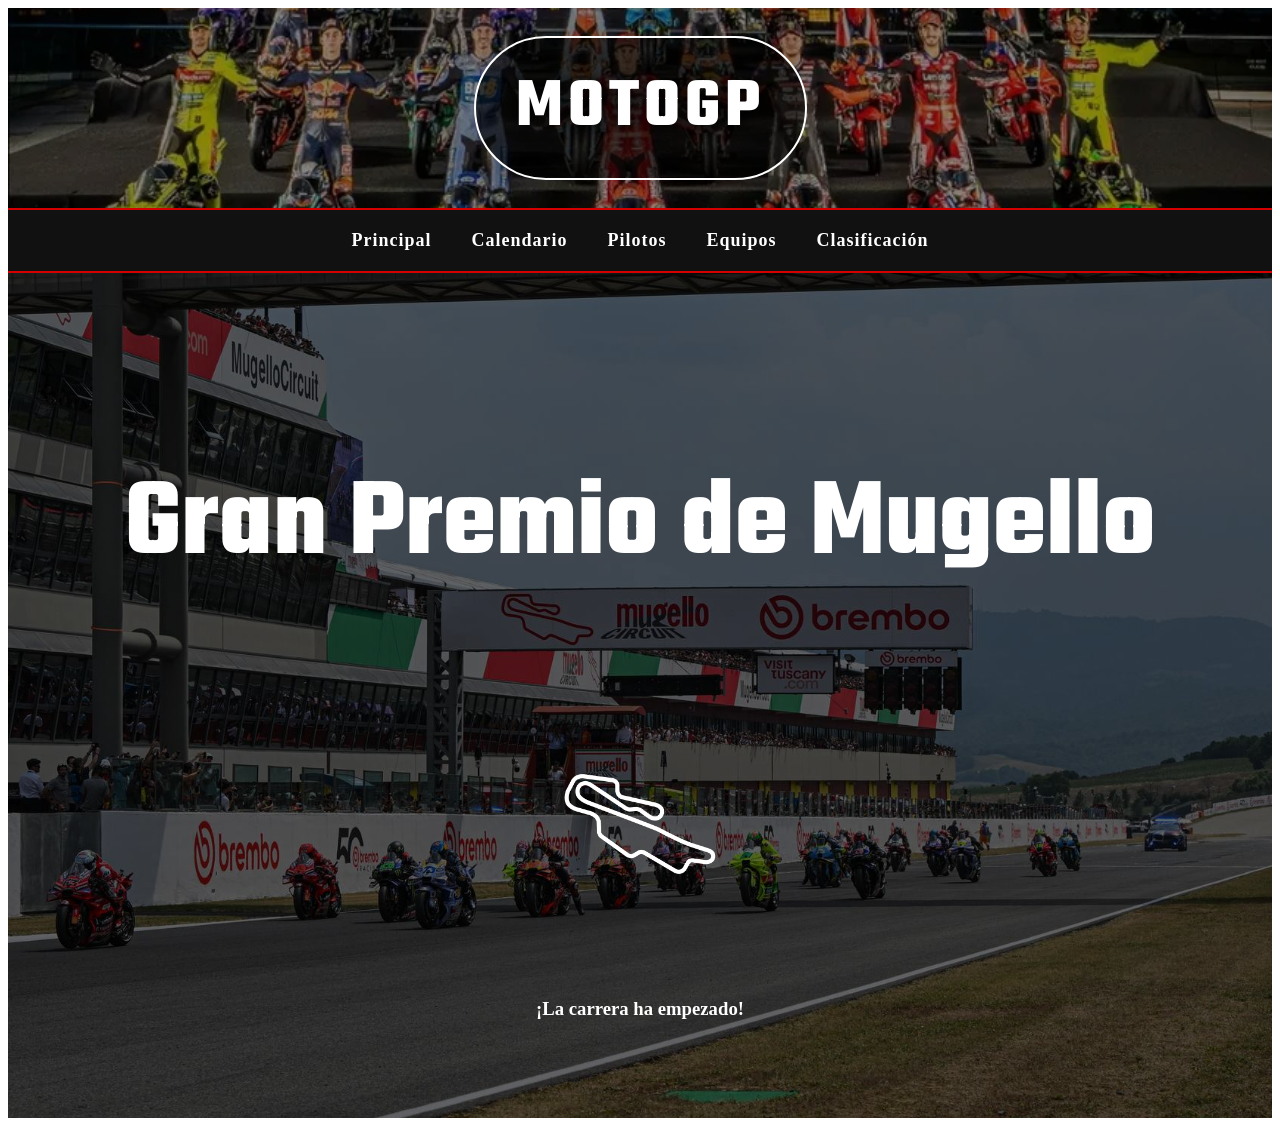
==== index.html @ cc7d2a0e "update" ====
<!DOCTYPE html>
<html lang="es">
<head>
    <link href="https://fonts.googleapis.com/css2?family=Teko:wght@400;600;700&display=swap" rel="stylesheet">
    <meta charset="UTF-8">
    <meta name="viewport" content="width=device-width, initial-scale=1.0">
    <title>MotoGP</title>

    <!-- Enlace al CSS externo -->
    <link rel="stylesheet" href="../css/indexstyle.css">
</head>
<body>

    <!-- CABECERA PRINCIPAL -->
    <header class="hero">
        <div class="overlay">
            <h1>MOTOGP</h1>
        </div>
    </header>

    <nav class="menu">
        <a href="index.html" class="active">Principal</a>
        <a href="calendario.html">Calendario</a>
        <a href="pilotos.html">Pilotos</a>
        <a href="equipos.html">Equipos</a>
        <a href="clasificación.html">Clasificación</a>
    </nav>

      <!-- 🏁 PRÓXIMA CARRERA -->
    <section class="race-card">

        <h2>Gran Premio de Mugello</h2>

        <!-- 🗺 trazado -->
        <div class="track"></div>

        <!-- ⏱ contador -->
        <div class="countdown">
            <div>
                <span id="days">00</span>
                <small>Días</small>
            </div>

            <div>
                <span id="hours">00</span>
                <small>Horas</small>
            </div>

            <div>
                <span id="minutes">00</span>
                <small>Min</small>
            </div>

            <div>
                <span id="seconds">00</span>
                <small>Seg</small>
            </div>
        </div>

    </section>


    <!-- ⚙️ JS contador externo -->
    <script src="../js/contador.js"></script>

</body>
</html>
---- css/indexstyle.css ----
.hero {
    width: 100%;
    height: 200px;

    /* 🔥 imagen como fondo */
    background-image: url("../IMAGENES/motogp.jpg");
    background-size: cover;
    background-position: center;
    background-repeat: no-repeat;

    position: relative;
    overflow: hidden;
}
.overlay {
    position: absolute;
    inset: 0;

    background: rgba(0, 0, 0, 0.4);

    display: flex;
    justify-content: center;
    align-items: center;
}

.overlay h1 {
    color: white;
    font-size: 70px;
    letter-spacing: 5px;
    text-shadow: 0 0 15px black;

    /* 🔴 fondo redondo */
    background: rgba(0, 0, 0, 0.6);
    padding: 20px 40px;
    border-radius: 999px;

    /* un poco de efecto */
    border: 2px solid white;
    font-family: 'Teko', sans-serif;
}
.hero {
    transition: transform 0.5s ease;
}

.hero:hover {
    transform: scale(1.05);
}
.race-card {
    position: relative;
    text-align: center;
    padding: 80px 20px;
    color: white;

    background-image: url("../IMAGENES/Mugello.jpg");
    background-size: cover;
    background-position: center;
}

/* capa oscura */
.race-card::before {
    content: "";
    position: absolute;
    inset: 0;
    background: rgba(0,0,0,0.6);
}

/* todo por encima del overlay */
.race-card h2,
.track,
.countdown {
    position: relative;
    z-index: 2;
}

/* 🗺 TRACADO ANIMADO */
.track {
    width: 100%;
    max-width: 500px;
    height: 250px;
    margin: 20px auto 30px;

    background-image: url("/IMAGENES/mugello-trazado.png");
    background-size: contain;
    background-repeat: no-repeat;
    background-position: center;

    /* clave para animación */
    opacity: 0;
    transform: scale(0.8);
    animation: drawTrack 1.5s ease-out forwards;
}

/* animación */
@keyframes drawTrack {
    0% {
        opacity: 0;
        transform: scale(0.7);
        filter: blur(6px);
    }
    100% {
        opacity: 1;
        transform: scale(1);
        filter: blur(0);
    }
}

/* contador */
.countdown {
    display: flex;
    justify-content: center;
    gap: 20px;
}

.countdown div {
    background: rgba(0,0,0,0.6);
    padding: 15px;
    border-radius: 12px;
    min-width: 80px;
    border: 1px solid white;
}

.countdown span {
    font-size: 30px;
    display: block;
}

h2 {
    font-family: teko, sans-serif;
    font-size: 700%;
}
.menu {
    display: flex;
    justify-content: center;
    gap: 40px;

    background: #111;
    padding: 20px 0;

    border-top: 2px solid #d40000;
    border-bottom: 2px solid #d40000;
}

.menu a {
    color: white;
    text-decoration: none;
    font-size: 18px;
    font-weight: bold;
    letter-spacing: 1px;

    position: relative;
    transition: 0.3s ease;
}

/* efecto hover tipo MotoGP */
.menu a::after {
    content: "";
    position: absolute;
    left: 0;
    bottom: -5px;

    width: 0%;
    height: 2px;
    background: #d40000;

    transition: 0.3s ease;
}

.menu a:hover {
    color: #d40000;
}

.menu a:hover::after {
    width: 100%;
}
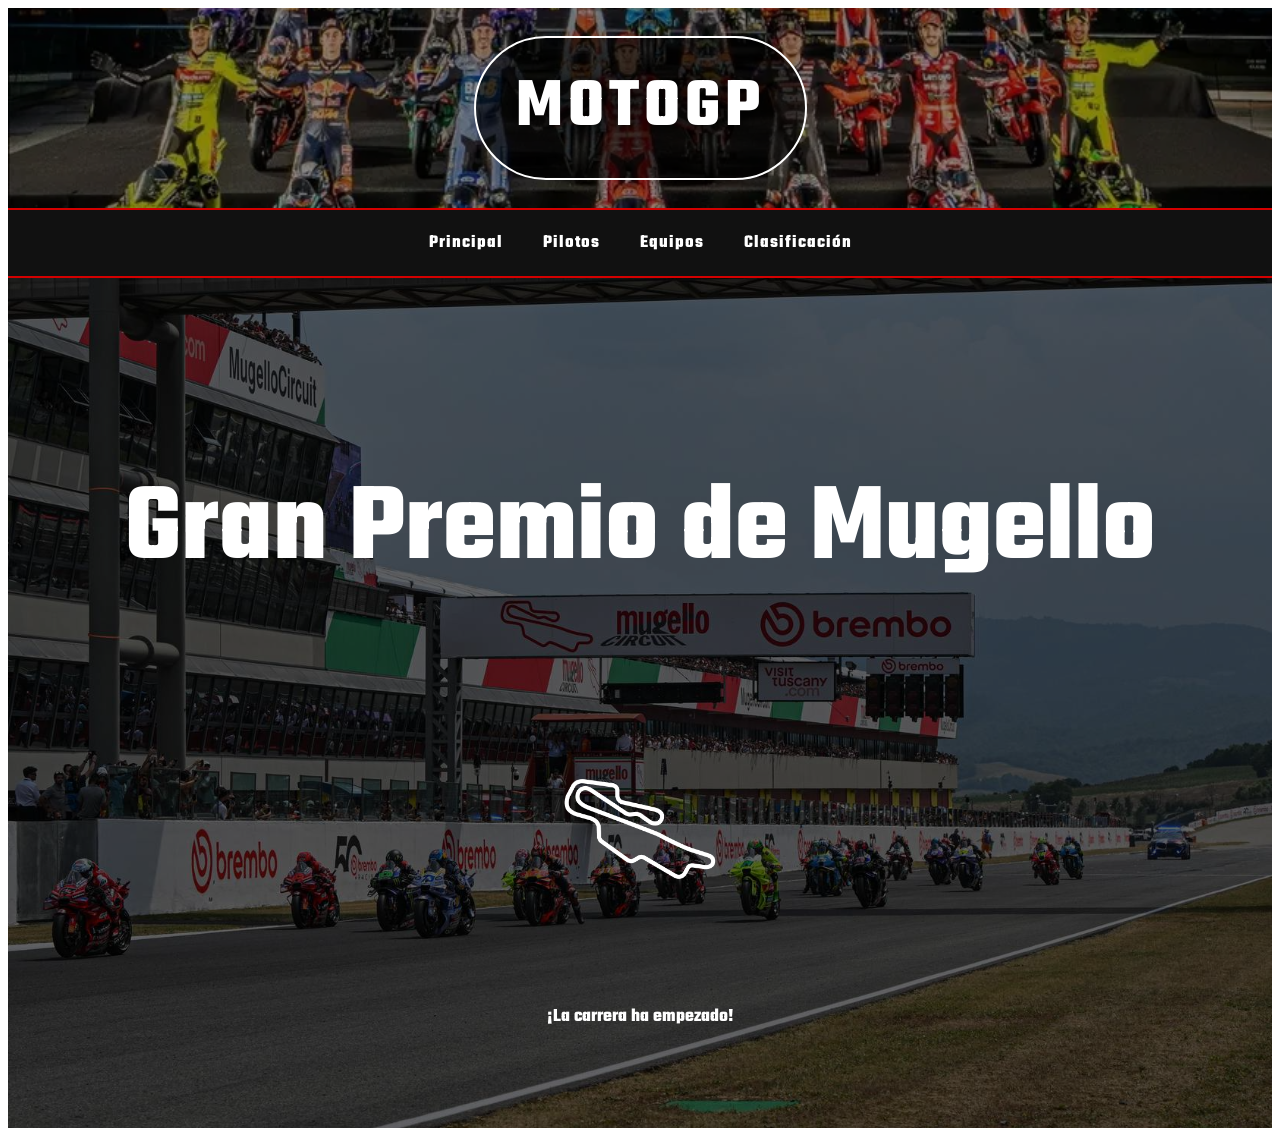
==== commit 1559bf94: "ffawf" ====
--- a/index.html
+++ b/index.html
@@ -7,7 +7,7 @@
     <title>MotoGP</title>
 
     <!-- Enlace al CSS externo -->
-    <link rel="stylesheet" href="../css/indexstyle.css">
+    <link rel="stylesheet" href="css/indexstyle.css">
 </head>
 <body>
 
@@ -20,7 +20,6 @@
 
     <nav class="menu">
         <a href="index.html" class="active">Principal</a>
-        <a href="calendario.html">Calendario</a>
         <a href="pilotos.html">Pilotos</a>
         <a href="equipos.html">Equipos</a>
         <a href="clasificación.html">Clasificación</a>
@@ -60,8 +59,8 @@
     </section>
 
 
-    <!-- ⚙️ JS contador externo -->
-    <script src="../js/contador.js"></script>
+    <!--Llamamos al contador para tener el tiempo que falta para la carrera en tiempo real-->
+    <script src="js/contador.js"></script>
 
 </body>
 </html>
--- a/css/indexstyle.css
+++ b/css/indexstyle.css
@@ -36,6 +36,10 @@
     /* un poco de efecto */
     border: 2px solid white;
     font-family: 'Teko', sans-serif;
+    font-weight: 700;
+}
+body {
+    font-family: 'Teko', sans-serif;
 }
 .hero {
     transition: transform 0.5s ease;
@@ -71,14 +75,14 @@
     z-index: 2;
 }
 
-/* 🗺 TRACADO ANIMADO */
+/* 🗺ANIMACIÓN CIRCUITO */
 .track {
     width: 100%;
     max-width: 500px;
     height: 250px;
     margin: 20px auto 30px;
 
-    background-image: url("/IMAGENES/mugello-trazado.png");
+    background-image: url("../IMAGENES/mugello-trazado.png");
     background-size: contain;
     background-repeat: no-repeat;
     background-position: center;
@@ -124,7 +128,7 @@
 }
 
 h2 {
-    font-family: teko, sans-serif;
+    font-family: 'Teko', sans-serif;
     font-size: 700%;
 }
 .menu {
@@ -137,6 +141,7 @@
 
     border-top: 2px solid #d40000;
     border-bottom: 2px solid #d40000;
+    font-family: 'Teko', sans-serif;
 }
 
 .menu a {
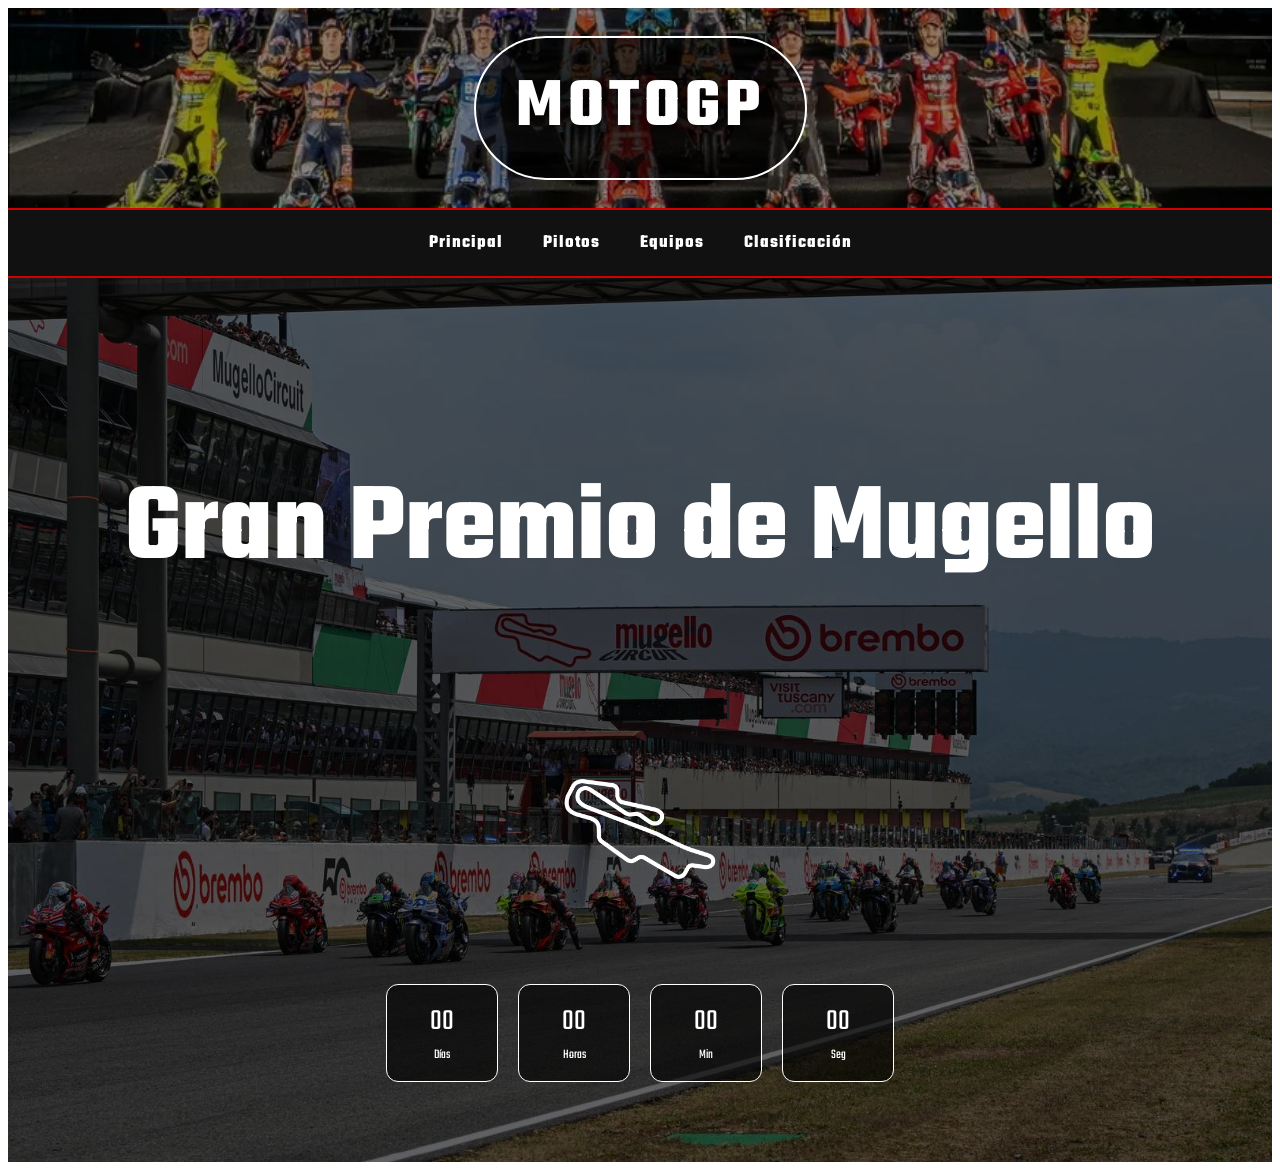
==== commit 44f5e238: "gaaa" ====
--- a/index.html
+++ b/index.html
@@ -12,13 +12,13 @@
 <body>
 
     <!-- CABECERA PRINCIPAL -->
-    <header class="hero">
-        <div class="overlay">
+    <header class="superior">
+        <div class="cabecera">
             <h1>MOTOGP</h1>
         </div>
     </header>
 
-    <nav class="menu">
+    <nav class="menu-navegacion">
         <a href="index.html" class="active">Principal</a>
         <a href="pilotos.html">Pilotos</a>
         <a href="equipos.html">Equipos</a>
@@ -26,15 +26,15 @@
     </nav>
 
       <!-- 🏁 PRÓXIMA CARRERA -->
-    <section class="race-card">
+    <section class="tarjeta-carrera">
 
         <h2>Gran Premio de Mugello</h2>
 
-        <!-- 🗺 trazado -->
-        <div class="track"></div>
+        <!-- 🗺 trazo -->
+        <div class="trazo"></div>
 
         <!-- ⏱ contador -->
-        <div class="countdown">
+        <div class="contador">
             <div>
                 <span id="days">00</span>
                 <small>Días</small>
--- a/css/indexstyle.css
+++ b/css/indexstyle.css
@@ -1,4 +1,4 @@
-.hero {
+.superior {
     width: 100%;
     height: 200px;
 
@@ -11,7 +11,7 @@
     position: relative;
     overflow: hidden;
 }
-.overlay {
+.cabecera {
     position: absolute;
     inset: 0;
 
@@ -22,7 +22,7 @@
     align-items: center;
 }
 
-.overlay h1 {
+.cabecera h1 {
     color: white;
     font-size: 70px;
     letter-spacing: 5px;
@@ -41,14 +41,14 @@
 body {
     font-family: 'Teko', sans-serif;
 }
-.hero {
+.superior {
     transition: transform 0.5s ease;
 }
 
-.hero:hover {
+.superior:hover {
     transform: scale(1.05);
 }
-.race-card {
+.tarjeta-carrera {
     position: relative;
     text-align: center;
     padding: 80px 20px;
@@ -60,23 +60,23 @@
 }
 
 /* capa oscura */
-.race-card::before {
+.tarjeta-carrera::before {
     content: "";
     position: absolute;
     inset: 0;
     background: rgba(0,0,0,0.6);
 }
 
-/* todo por encima del overlay */
-.race-card h2,
-.track,
-.countdown {
+/* todo por encima de la cabecera */
+.tarjeta-carrera h2,
+.trazo,
+.contador {
     position: relative;
     z-index: 2;
 }
 
 /* 🗺ANIMACIÓN CIRCUITO */
-.track {
+.trazo {
     width: 100%;
     max-width: 500px;
     height: 250px;
@@ -90,11 +90,11 @@
     /* clave para animación */
     opacity: 0;
     transform: scale(0.8);
-    animation: drawTrack 1.5s ease-out forwards;
+    animation: trazarTrazado 1.5s ease-out forwards;
 }
 
 /* animación */
-@keyframes drawTrack {
+@keyframes trazarTrazado {
     0% {
         opacity: 0;
         transform: scale(0.7);
@@ -108,13 +108,13 @@
 }
 
 /* contador */
-.countdown {
+.contador {
     display: flex;
     justify-content: center;
     gap: 20px;
 }
 
-.countdown div {
+.contador div {
     background: rgba(0,0,0,0.6);
     padding: 15px;
     border-radius: 12px;
@@ -122,7 +122,7 @@
     border: 1px solid white;
 }
 
-.countdown span {
+.contador span {
     font-size: 30px;
     display: block;
 }
@@ -131,7 +131,7 @@
     font-family: 'Teko', sans-serif;
     font-size: 700%;
 }
-.menu {
+.menu-navegacion {
     display: flex;
     justify-content: center;
     gap: 40px;
@@ -144,7 +144,7 @@
     font-family: 'Teko', sans-serif;
 }
 
-.menu a {
+.menu-navegacion a {
     color: white;
     text-decoration: none;
     font-size: 18px;
@@ -156,7 +156,7 @@
 }
 
 /* efecto hover tipo MotoGP */
-.menu a::after {
+.menu-navegacion a::after {
     content: "";
     position: absolute;
     left: 0;
@@ -169,10 +169,10 @@
     transition: 0.3s ease;
 }
 
-.menu a:hover {
+.menu-navegacion a:hover {
     color: #d40000;
 }
 
-.menu a:hover::after {
+.menu-navegacion a:hover::after {
     width: 100%;
 }
